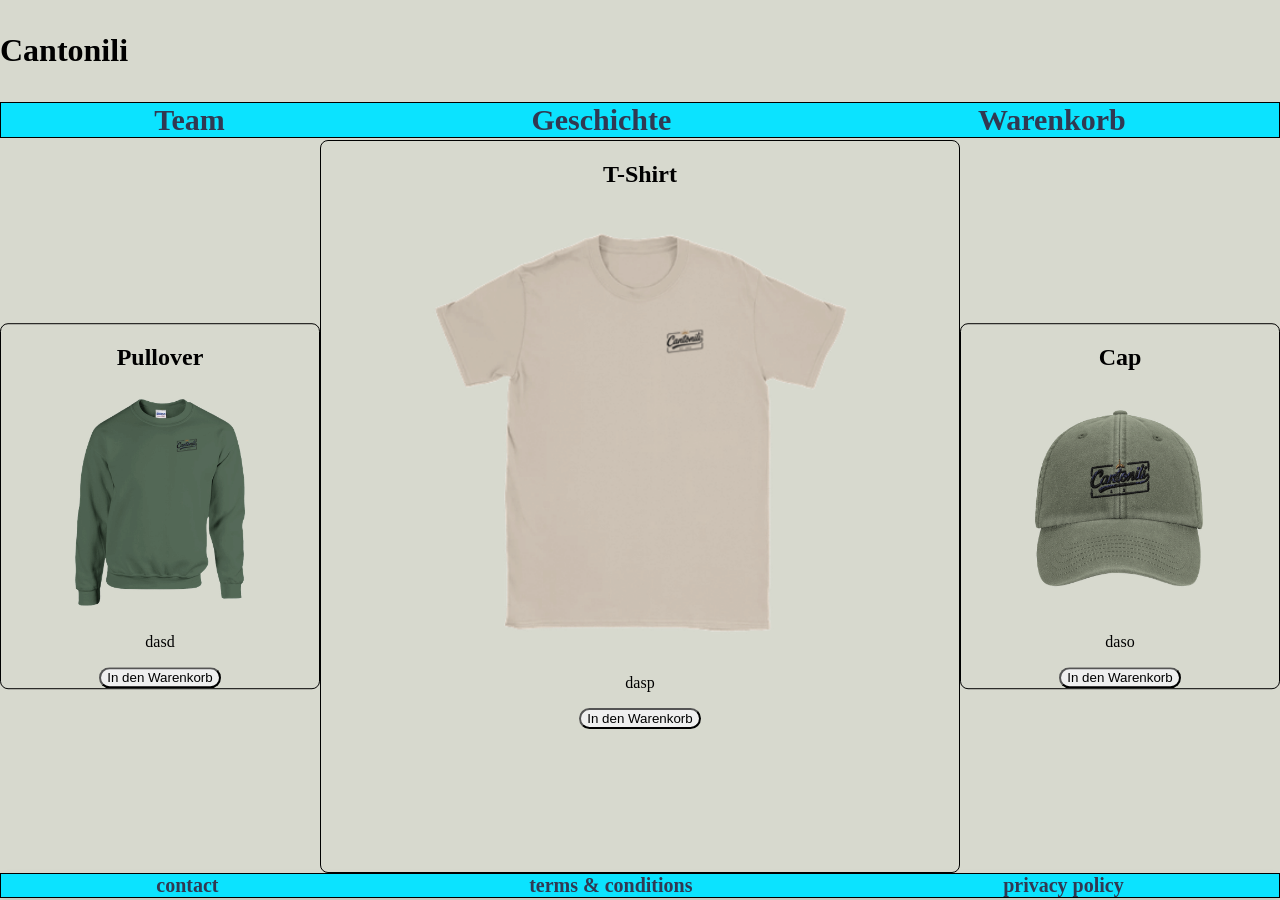
==== html/index.html @ a582bb00 "Co-authored-by: Lorin <Lorin294@users.noreply.github.com>" ====
<!doctype html>
<html lang="en">
  <head>
    <meta charset="UTF-8" />
    <meta name="viewport" content="width=device-width, initial-scale=1.0" />
    <link rel="stylesheet" href="/css/stylesheet.css" />
    <link rel="preconnect" href="https://fonts.googleapis.com" />
    <link rel="preconnect" href="https://fonts.gstatic.com" crossorigin />
    <link
      href="https://fonts.googleapis.com/css2?family=Montserrat:ital,wght@0,100..900;1,100..900&display=swap"
      rel="stylesheet"
    />
    <link rel="preconnect" href="https://fonts.googleapis.com" />
    <link rel="preconnect" href="https://fonts.gstatic.com" crossorigin />
    <link
      href="https://fonts.googleapis.com/css2?family=Cinzel:wght@400..900&family=Montserrat:ital,wght@0,100..900;1,100..900&display=swap"
      rel="stylesheet"
    />
    <title>Cantonili</title>
  </head>
  <body>
    <div class="container">
      <header>
        <h1>Cantonili</h1>
      </header>

      <nav>
        <div class="nav">
          <a href="team.html">Team</a>

          <a href="geschichte.html">Geschichte</a>
          <a href="warenkorb.html">Warenkorb</a>
        </div>
      </nav>

      <main>
        <div class="card-grid">
            <div class=" card-product1">
              <h2>Pullover</h2>
              <img src="/Bilder/pullover.png" alt="Pullover" class="pullover" />
              <p>dasd</p>
              <button>In den Warenkorb</button>
            </div>
            <div class="card-product2">
              <h2>T-Shirt</h2>
              <img src="/Bilder/t-shirt.png" alt="T-Shirt" class="t-shirt" />
              <p>dasp</p>
              <button>In den Warenkorb</button>
            </div>
            <div class="card-product3">
                <h2>Cap</h2>
                <img src="/Bilder/cap.png" alt="Cap" class="cap">
                <p>daso</p>
                <button>In den Warenkorb</button>
            </div>
        </div>
      </main>

      <footer>
        <a href="contact.html">contact</a>
        <a href="terms.html">terms & conditions</a>
        <a href="privacy.html">privacy policy</a>
      </footer>
    </div>
  </body>
</html>
---- css/stylesheet.css ----
:root {
  --background-color: #d7d9ce;
  --font-color: #313952;
  --nav-color: #0be3ff;
  --button-color: #79babc;
  --placeholder-color: #a8cac5;
}

body {
  margin: 0;
  background-color: var(--background-color);
  min-height: 100%;
  margin-bottom: 0;
}

.container {
  display: grid;
  align-items: center;
  grid-template-columns: 100%;
  grid-template-rows: 100px 40px auto 25px;
  grid-template-areas:
    "header"
    "nav"
    "main"
    "footer";
}

header {
  grid-area: header;
}

nav {
  background-color: var(--nav-color);
  grid-area: nav;
  border: 1px solid black;
  padding: 0;
}

.nav {
  list-style: none;
  display: flex;
  font-size: 30px;
  font-weight: bolder;
  justify-content: space-around;
  padding: 0;
  align-items: center;
}

a {
  text-decoration: none;
  color: var(--font-color);
}

.card-product1,
.card-product2,
.card-product3 {
  border-radius: 8px;
  box-shadow: 8px 4px 0px rgba (0, 0, 0, 0.1);
  border: 1px solid black;
  text-align: center;
  box-sizing: border-box;
}

.card-grid {
  display: grid;
  grid-template-columns: 1fr 1fr 1fr 1fr;
  grid-template-rows: 1fr 1fr;
  grid-template-areas:
    "left-product center-product center-product right-product"
    "left-blanc center-product center-product right-blanc";
}

button {
  border-radius: 16px;
  width: fit-content;
  height: fit-content;
}

main {
  grid-area: main;
}

footer {
  grid-area: footer;
  display: flex;
  justify-content: center;
  justify-content: space-around;
  border: 1px solid black;
  box-shadow: 0px 4px 8px rgba(0, 0, 0, 0.1);
  box-sizing: border-box;
  background-color: var(--nav-color);
  font-size: 20px;
  font-weight: bold;
}

.card-product1 {
  grid-area: left-product;
  transform: translateY(50%);
}

.card-product2 {
  grid-area: center-product;
}

.card-product3 {
  grid-area: right-product;
  transform: translateY(50%);
}

.cap {
  width: 70%;
}

.pullover {
  width: 70%;
}

.t-shirt {
  width: 70%;
}
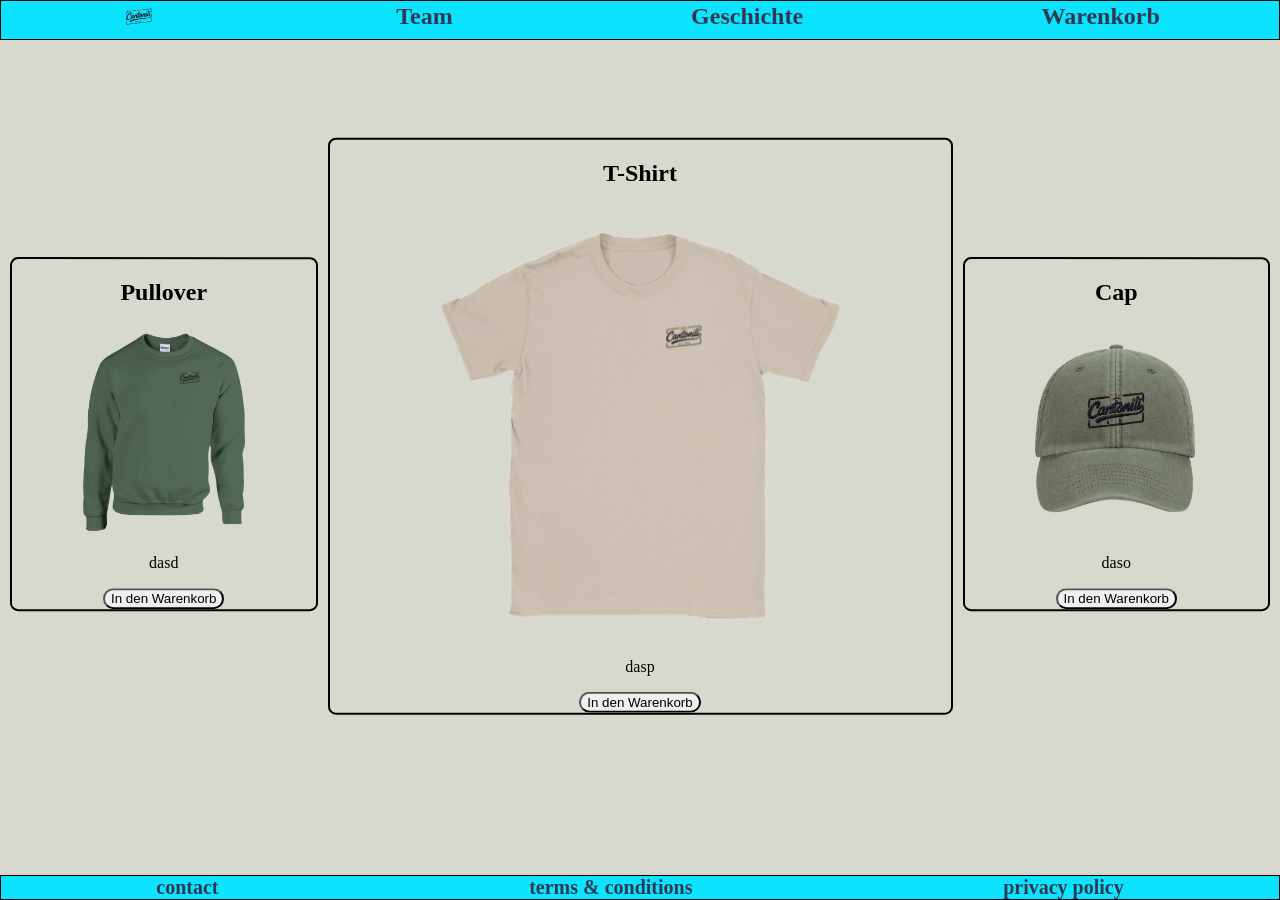
==== commit 1bf05eee: "Co-authored-by: Lorin <Lorin294@users.noreply.github.com>" ====
--- a/html/index.html
+++ b/html/index.html
@@ -20,14 +20,10 @@
   </head>
   <body>
     <div class="container">
-      <header>
-        <h1>Cantonili</h1>
-      </header>
-
       <nav>
         <div class="nav">
+          <img class="logo" src="/Bilder/cantonili-logo.png" >
           <a href="team.html">Team</a>
-
           <a href="geschichte.html">Geschichte</a>
           <a href="warenkorb.html">Warenkorb</a>
         </div>
--- a/css/stylesheet.css
+++ b/css/stylesheet.css
@@ -15,18 +15,14 @@
 
 .container {
   display: grid;
-  align-items: center;
   grid-template-columns: 100%;
-  grid-template-rows: 100px 40px auto 25px;
+  grid-template-rows: 40px auto 25px;
   grid-template-areas:
-    "header"
     "nav"
     "main"
     "footer";
-}
-
-header {
-  grid-area: header;
+  min-height: 100vh;
+  row-gap: 30px;
 }
 
 nav {
@@ -39,11 +35,15 @@
 .nav {
   list-style: none;
   display: flex;
-  font-size: 30px;
+  font-size: 150%;
   font-weight: bolder;
   justify-content: space-around;
   padding: 0;
   align-items: center;
+}
+
+.logo {
+  height: 30px;
 }
 
 a {
@@ -54,20 +54,55 @@
 .card-product1,
 .card-product2,
 .card-product3 {
+  display: flex;
+  flex-direction: column;
+  justify-content: center;
+  align-items: center;
   border-radius: 8px;
-  box-shadow: 8px 4px 0px rgba (0, 0, 0, 0.1);
-  border: 1px solid black;
+  box-shadow: 0px 4px 8px rgba (0, 0, 0, 0.1);
+  border: 2px solid black;
   text-align: center;
   box-sizing: border-box;
+  height: fit-content;
+  background-color: var(--background-color);
 }
 
 .card-grid {
+  margin: 10px;
+  gap: 10px;
   display: grid;
   grid-template-columns: 1fr 1fr 1fr 1fr;
   grid-template-rows: 1fr 1fr;
   grid-template-areas:
     "left-product center-product center-product right-product"
     "left-blanc center-product center-product right-blanc";
+}
+
+.card-product1 {
+  grid-area: left-product;
+  transform: translateY(50%);
+}
+
+.card-product2 {
+  grid-area: center-product;
+  transform: translateY(10%);
+}
+
+.card-product3 {
+  grid-area: right-product;
+  transform: translateY(50%);
+}
+
+.cap {
+  width: 70%;
+}
+
+.pullover {
+  width: 70%;
+}
+
+.t-shirt {
+  width: 70%;
 }
 
 button {
@@ -93,28 +128,30 @@
   font-weight: bold;
 }
 
-.card-product1 {
-  grid-area: left-product;
-  transform: translateY(50%);
+@media (max-width: 440px) {
+  .card-grid {
+    display: grid;
+    grid-template-columns: 1fr;
+    grid-template-rows: 1fr 1fr 1fr;
+    grid-template-areas:
+      "first-product"
+      "second-product"
+      "third-product";
+    row-gap: 30px;
+  }
+
+  .card-product1 {
+    grid-area: first-product;
+    transform: translateY(0%);
+  }
+
+  .card-product2 {
+    grid-area: second-product;
+    transform: translateY(0%);
+  }
+
+  .card-product3 {
+    grid-area: third-product;
+    transform: translateY(0%);
+  }
 }
-
-.card-product2 {
-  grid-area: center-product;
-}
-
-.card-product3 {
-  grid-area: right-product;
-  transform: translateY(50%);
-}
-
-.cap {
-  width: 70%;
-}
-
-.pullover {
-  width: 70%;
-}
-
-.t-shirt {
-  width: 70%;
-}
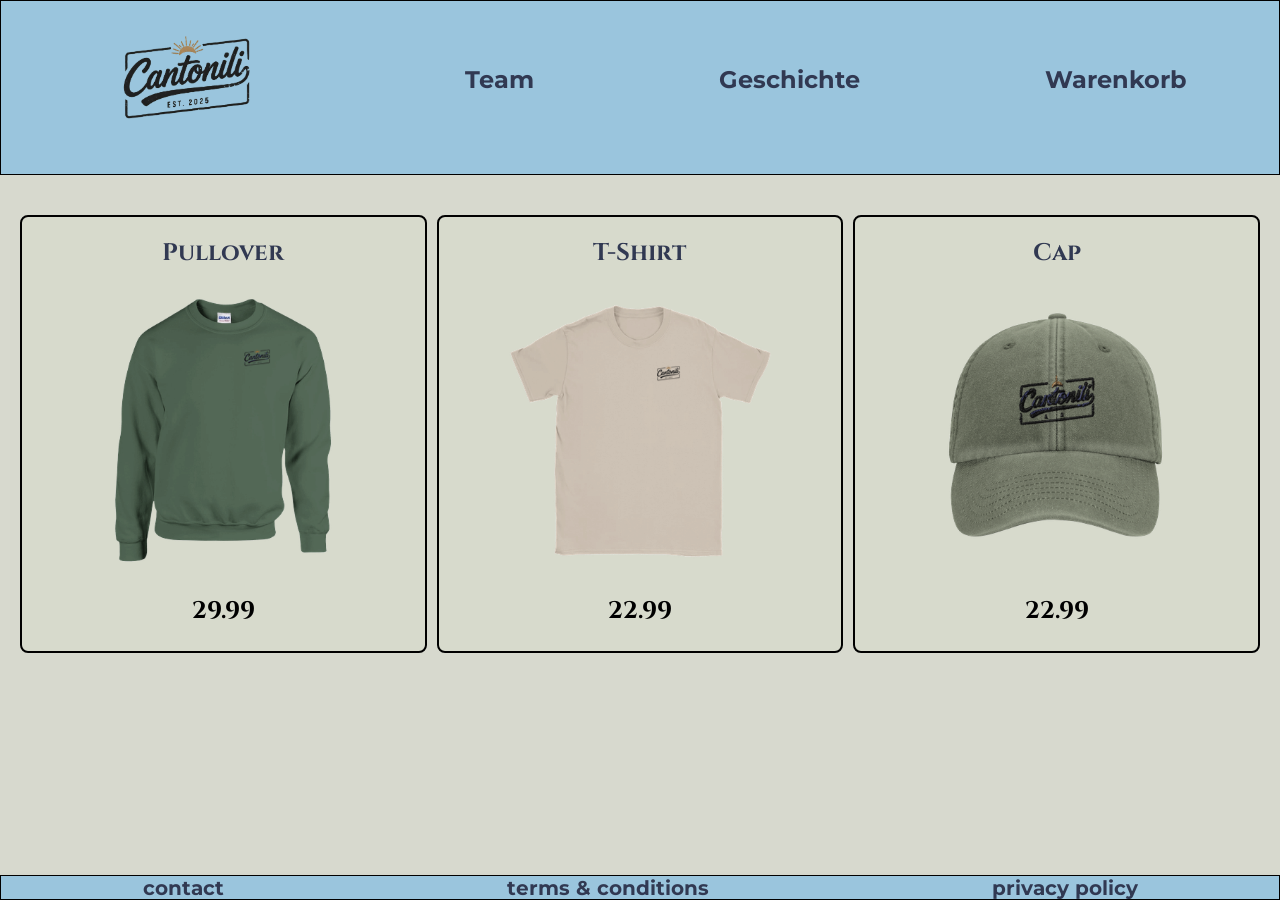
==== commit a2a67a71: "Add initial HTML structure for cap, pullover, and t-shirt pages - Created cap.html with basic HTML s" ====
--- a/html/index.html
+++ b/html/index.html
@@ -22,40 +22,43 @@
     <div class="container">
       <nav>
         <div class="nav">
-          <img class="logo" src="/Bilder/cantonili-logo.png" >
-          <a href="team.html">Team</a>
-          <a href="geschichte.html">Geschichte</a>
-          <a href="warenkorb.html">Warenkorb</a>
+          <a href="/html/index.html"><img class="logo" src="/Bilder/cantonili-logo.png" ></a>
+          <a href="/html/team.html">Team</a>
+          <a href="/html/geschichte.html">Geschichte</a>
+          <a href="/html/warenkorb.html">Warenkorb</a>
         </div>
       </nav>
 
       <main>
         <div class="card-grid">
-            <div class=" card-product1">
-              <h2>Pullover</h2>
-              <img src="/Bilder/pullover.png" alt="Pullover" class="pullover" />
-              <p>dasd</p>
-              <button>In den Warenkorb</button>
-            </div>
-            <div class="card-product2">
-              <h2>T-Shirt</h2>
-              <img src="/Bilder/t-shirt.png" alt="T-Shirt" class="t-shirt" />
-              <p>dasp</p>
-              <button>In den Warenkorb</button>
-            </div>
-            <div class="card-product3">
+            <a href="/html/pullover.html">
+              <div class=" card-product1">
+                <h2>Pullover</h2>
+                <img src="/Bilder/pullover.png" alt="Pullover" class="pullover" />
+                <p>29.99</p>
+              </div>
+            </a>
+            <a href="/html/t-shirt.html">
+              <div class="card-product2">
+                <h2>T-Shirt</h2>
+                <img src="/Bilder/t-shirt.png" alt="T-Shirt" class="t-shirt" />
+                <p>22.99</p>
+              </div>
+            </a>
+            <a href="/html/cap.html">
+              <div class="card-product3">
                 <h2>Cap</h2>
                 <img src="/Bilder/cap.png" alt="Cap" class="cap">
-                <p>daso</p>
-                <button>In den Warenkorb</button>
-            </div>
+                <p>22.99</p>
+              </div>
+            </a>
         </div>
       </main>
 
       <footer>
-        <a href="contact.html">contact</a>
-        <a href="terms.html">terms & conditions</a>
-        <a href="privacy.html">privacy policy</a>
+        <a href="/html/contact.html">contact</a>
+        <a href="/html/terms.html">terms & conditions</a>
+        <a href="/html/privacy.html">privacy policy</a>
       </footer>
     </div>
   </body>
--- a/css/stylesheet.css
+++ b/css/stylesheet.css
@@ -1,7 +1,7 @@
 :root {
   --background-color: #d7d9ce;
   --font-color: #313952;
-  --nav-color: #0be3ff;
+  --nav-color: rgb(154, 197, 221);
   --button-color: #79babc;
   --placeholder-color: #a8cac5;
 }
@@ -16,13 +16,13 @@
 .container {
   display: grid;
   grid-template-columns: 100%;
-  grid-template-rows: 40px auto 25px;
+  grid-template-rows: 175px auto 25px;
   grid-template-areas:
     "nav"
     "main"
     "footer";
   min-height: 100vh;
-  row-gap: 30px;
+  row-gap: 20px;
 }
 
 nav {
@@ -30,6 +30,7 @@
   grid-area: nav;
   border: 1px solid black;
   padding: 0;
+  font-family: montserrat;
 }
 
 .nav {
@@ -43,7 +44,7 @@
 }
 
 .logo {
-  height: 30px;
+  height: 150px;
 }
 
 a {
@@ -64,33 +65,28 @@
   text-align: center;
   box-sizing: border-box;
   height: fit-content;
-  background-color: var(--background-color);
+  background-color: #d7dacc;
 }
 
 .card-grid {
-  margin: 10px;
+  margin: 20px;
   gap: 10px;
   display: grid;
-  grid-template-columns: 1fr 1fr 1fr 1fr;
-  grid-template-rows: 1fr 1fr;
-  grid-template-areas:
-    "left-product center-product center-product right-product"
-    "left-blanc center-product center-product right-blanc";
+  grid-template-columns: 1fr 1fr 1fr;
+  grid-template-rows: 100%;
+  grid-template-areas: "left-product center-product right-product";
 }
 
 .card-product1 {
   grid-area: left-product;
-  transform: translateY(50%);
 }
 
 .card-product2 {
   grid-area: center-product;
-  transform: translateY(10%);
 }
 
 .card-product3 {
   grid-area: right-product;
-  transform: translateY(50%);
 }
 
 .cap {
@@ -103,6 +99,10 @@
 
 .t-shirt {
   width: 70%;
+}
+
+h2 {
+  font-family: cinzel;
 }
 
 button {
@@ -126,6 +126,7 @@
   background-color: var(--nav-color);
   font-size: 20px;
   font-weight: bold;
+  font-family: montserrat;
 }
 
 @media (max-width: 440px) {
@@ -155,3 +156,17 @@
     transform: translateY(0%);
   }
 }
+
+.card-product1:hover,
+.card-product2:hover,
+.card-product3:hover {
+  box-shadow: 0px 4px 8px rgba(0, 0, 0, 0.3);
+  transform: scale(1.05);
+}
+
+p {
+  color: rgb(0, 0, 0);
+  font-weight: bolder;
+  font-size: x-large;
+  font-family: cinzel;
+}
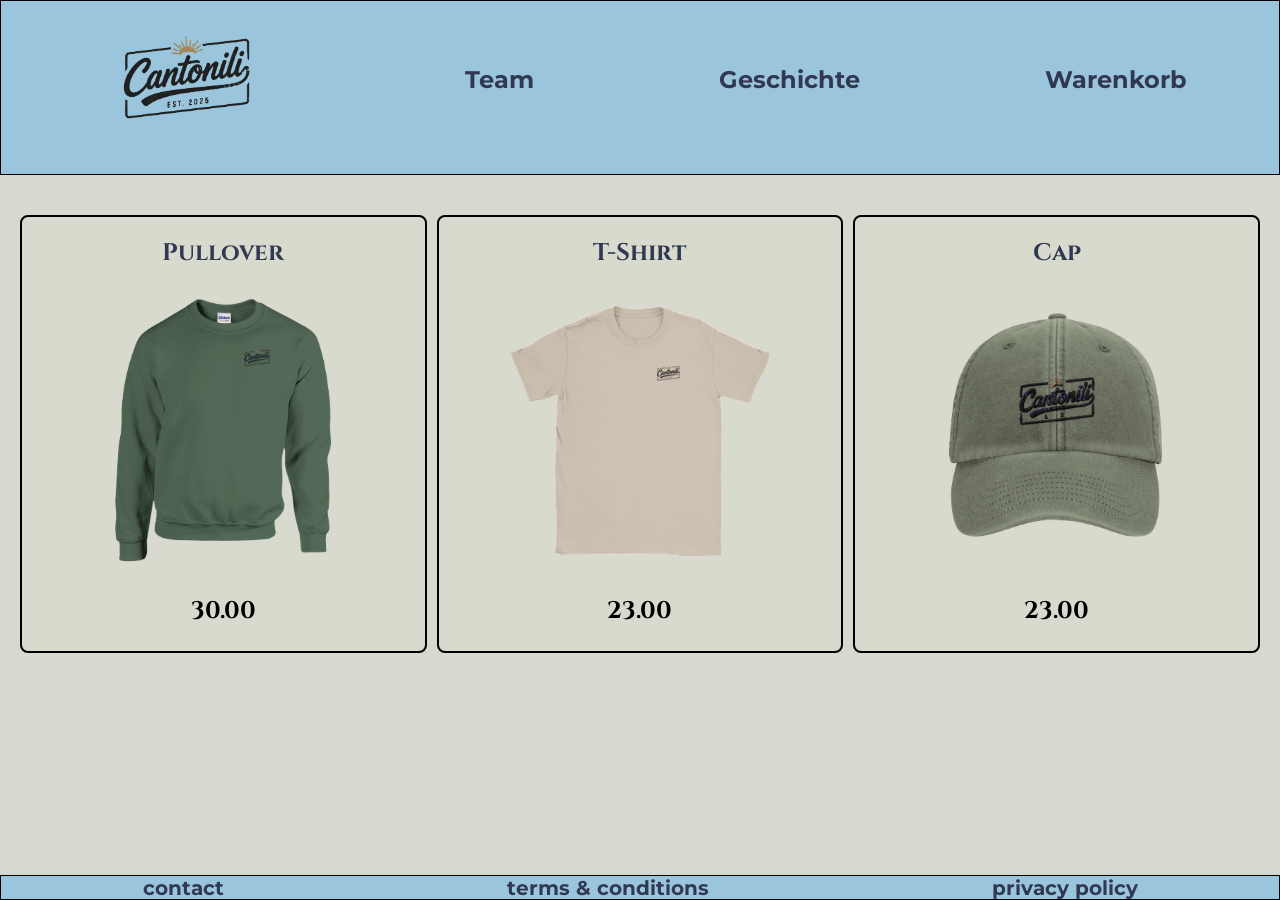
==== commit 5e32c948: "Add product stylesheet with responsive design and hover effects for cards" ====
--- a/html/index.html
+++ b/html/index.html
@@ -35,21 +35,21 @@
               <div class=" card-product1">
                 <h2>Pullover</h2>
                 <img src="/Bilder/pullover.png" alt="Pullover" class="pullover" />
-                <p>29.99</p>
+                <p>30.00</p>
               </div>
             </a>
             <a href="/html/t-shirt.html">
               <div class="card-product2">
                 <h2>T-Shirt</h2>
                 <img src="/Bilder/t-shirt.png" alt="T-Shirt" class="t-shirt" />
-                <p>22.99</p>
+                <p>23.00</p>
               </div>
             </a>
             <a href="/html/cap.html">
               <div class="card-product3">
                 <h2>Cap</h2>
                 <img src="/Bilder/cap.png" alt="Cap" class="cap">
-                <p>22.99</p>
+                <p>23.00</p>
               </div>
             </a>
         </div>
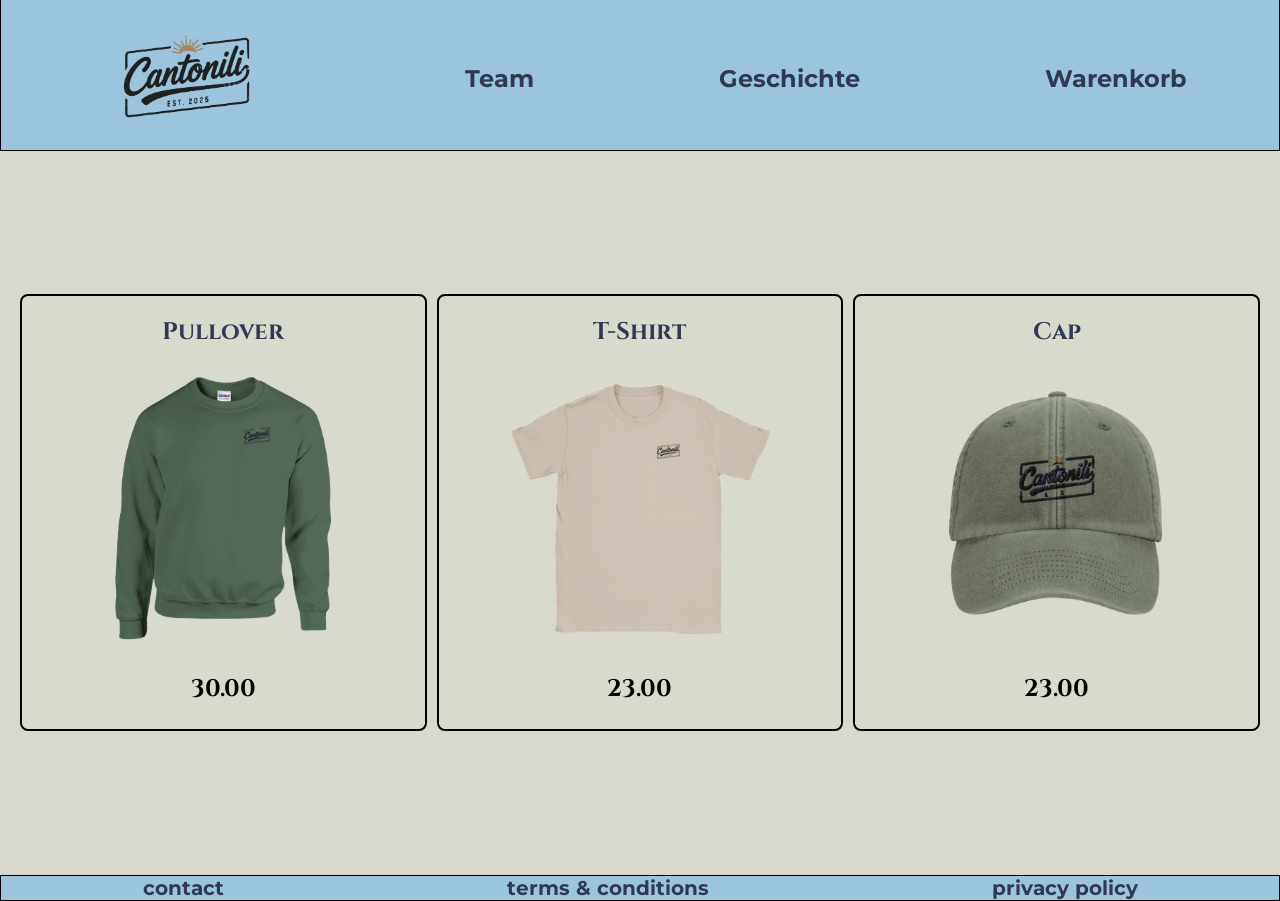
==== commit 6f22e5b5: "HELP" ====
--- a/html/index.html
+++ b/html/index.html
@@ -35,21 +35,21 @@
               <div class=" card-product1">
                 <h2>Pullover</h2>
                 <img src="/Bilder/pullover.png" alt="Pullover" class="pullover" />
-                <p>30.00</p>
+                <p class="price">30.00</p>
               </div>
             </a>
             <a href="/html/t-shirt.html">
               <div class="card-product2">
                 <h2>T-Shirt</h2>
                 <img src="/Bilder/t-shirt.png" alt="T-Shirt" class="t-shirt" />
-                <p>23.00</p>
+                <p class="price">23.00</p>
               </div>
             </a>
             <a href="/html/cap.html">
               <div class="card-product3">
                 <h2>Cap</h2>
                 <img src="/Bilder/cap.png" alt="Cap" class="cap">
-                <p>23.00</p>
+                <p class="price">23.00</p>
               </div>
             </a>
         </div>
--- a/css/stylesheet.css
+++ b/css/stylesheet.css
@@ -11,22 +11,25 @@
   background-color: var(--background-color);
   min-height: 100%;
   margin-bottom: 0;
+  overflow: hidden;
 }
 
 .container {
   display: grid;
+  align-items: center;
   grid-template-columns: 100%;
-  grid-template-rows: 175px auto 25px;
+  grid-template-rows: 150px auto 25px;
   grid-template-areas:
     "nav"
     "main"
     "footer";
   min-height: 100vh;
-  row-gap: 20px;
+  row-gap: 10px;
 }
 
 nav {
   background-color: var(--nav-color);
+  height: 100%;
   grid-area: nav;
   border: 1px solid black;
   padding: 0;
@@ -52,6 +55,8 @@
   color: var(--font-color);
 }
 
+
+
 .card-product1,
 .card-product2,
 .card-product3 {
@@ -66,6 +71,7 @@
   box-sizing: border-box;
   height: fit-content;
   background-color: #d7dacc;
+  transition: transform 0.3s ease;
 }
 
 .card-grid {
@@ -127,9 +133,42 @@
   font-size: 20px;
   font-weight: bold;
   font-family: montserrat;
-}
-
-@media (max-width: 440px) {
+  text-align: center;
+}
+
+.price{
+  color: rgb(0, 0, 0);
+  font-weight: bolder;
+  font-size: x-large;
+  font-family: cinzel;
+}
+
+@media (max-width: 1100px) {
+  body {
+    overflow: scroll;
+  }
+
+  .container {
+  display: grid;
+  align-items: center;
+  grid-template-columns: 100%;
+  grid-template-rows: 150px auto 25px;
+  grid-template-areas:
+    "nav"
+    "main"
+    "footer";
+  min-height: 100vh;
+  row-gap: 10px;
+}
+
+
+  .logo {
+    height: 150px;
+  }
+
+  h2 {
+    font-size: 45px;
+  }
   .card-grid {
     display: grid;
     grid-template-columns: 1fr;
@@ -167,6 +206,33 @@
 p {
   color: rgb(0, 0, 0);
   font-weight: bolder;
-  font-size: x-large;
+  font-size: 35px;
   font-family: cinzel;
 }
+
+@media (max-width: 440px) {
+  body {
+    overflow: scroll;
+  }
+
+  .logo {
+  height: 100px;
+}
+
+  .container {
+    display: grid;
+    align-items: center;
+    grid-template-columns: 100%;
+    grid-template-rows: 130px auto 25px;
+  }
+  .nav {
+    font-size: 70%;
+  }
+}
+
+.card-product1:hover,
+.card-product2:hover,
+.card-product3:hover {
+  box-shadow: 0px 4px 8px rgba(0, 0, 0, 0.3);
+  transform: scale(1.05);
+}
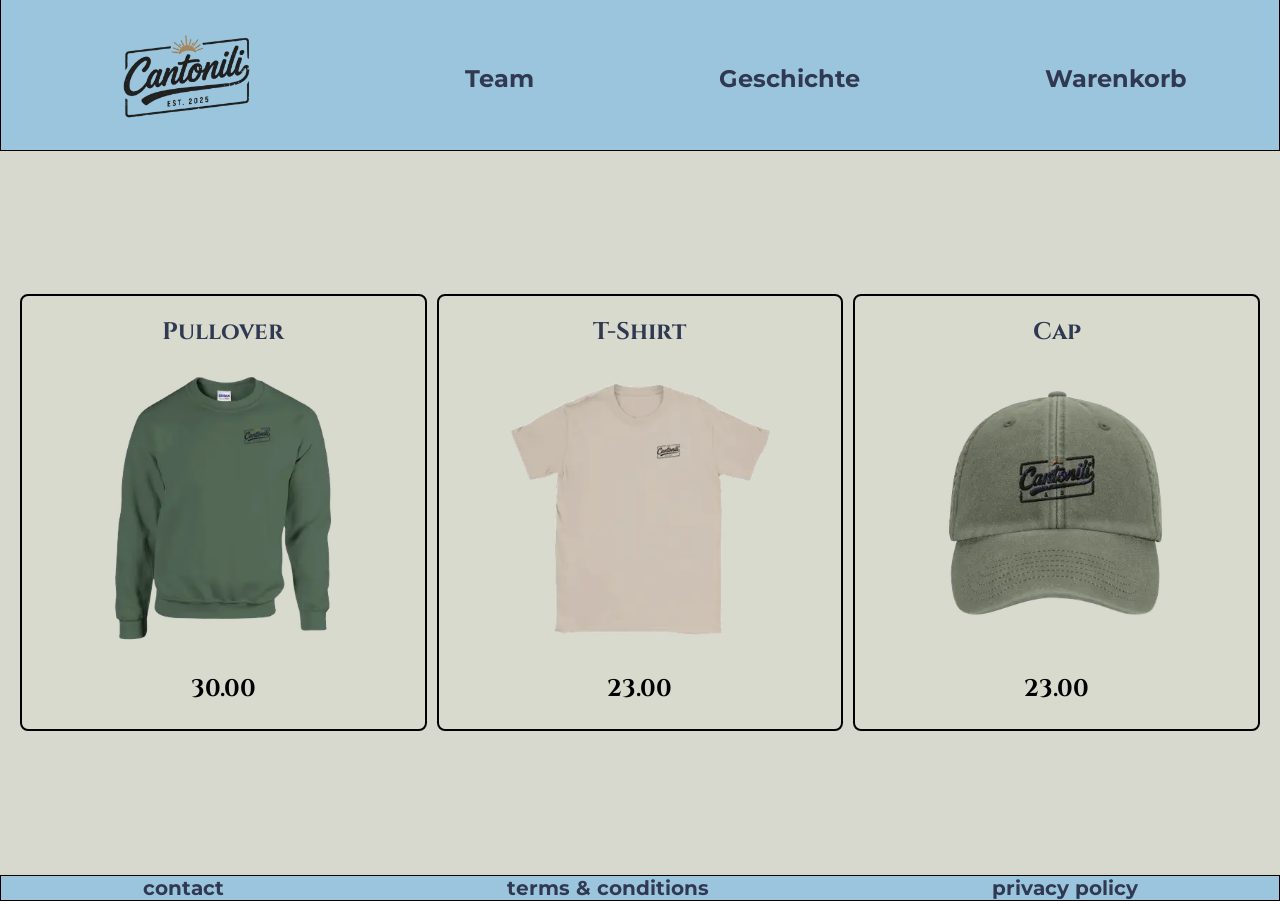
==== commit bdec8a6e: "Add new t-shirt image in WEBP format to the Bilder directory" ====
--- a/html/index.html
+++ b/html/index.html
@@ -17,12 +17,13 @@
       rel="stylesheet"
     />
     <title>Cantonili</title>
+
   </head>
   <body>
     <div class="container">
       <nav>
         <div class="nav">
-          <a href="/html/index.html"><img class="logo" src="/Bilder/cantonili-logo.png" ></a>
+          <a href="/html/index.html"><img class="logo" src="/Bilder/cantonili-logo.webp" ></a>
           <a href="/html/team.html">Team</a>
           <a href="/html/geschichte.html">Geschichte</a>
           <a href="/html/warenkorb.html">Warenkorb</a>
@@ -34,21 +35,21 @@
             <a href="/html/pullover.html">
               <div class=" card-product1">
                 <h2>Pullover</h2>
-                <img src="/Bilder/pullover.png" alt="Pullover" class="pullover" />
+                <img src="/Bilder/pullover.webp" alt="Pullover" class="pullover" />
                 <p class="price">30.00</p>
               </div>
             </a>
             <a href="/html/t-shirt.html">
               <div class="card-product2">
                 <h2>T-Shirt</h2>
-                <img src="/Bilder/t-shirt.png" alt="T-Shirt" class="t-shirt" />
+                <img src="/Bilder/t-shirt.webp" alt="T-Shirt" class="t-shirt" />
                 <p class="price">23.00</p>
               </div>
             </a>
             <a href="/html/cap.html">
               <div class="card-product3">
                 <h2>Cap</h2>
-                <img src="/Bilder/cap.png" alt="Cap" class="cap">
+                <img src="/Bilder/cap.webp" alt="Cap" class="cap">
                 <p class="price">23.00</p>
               </div>
             </a>
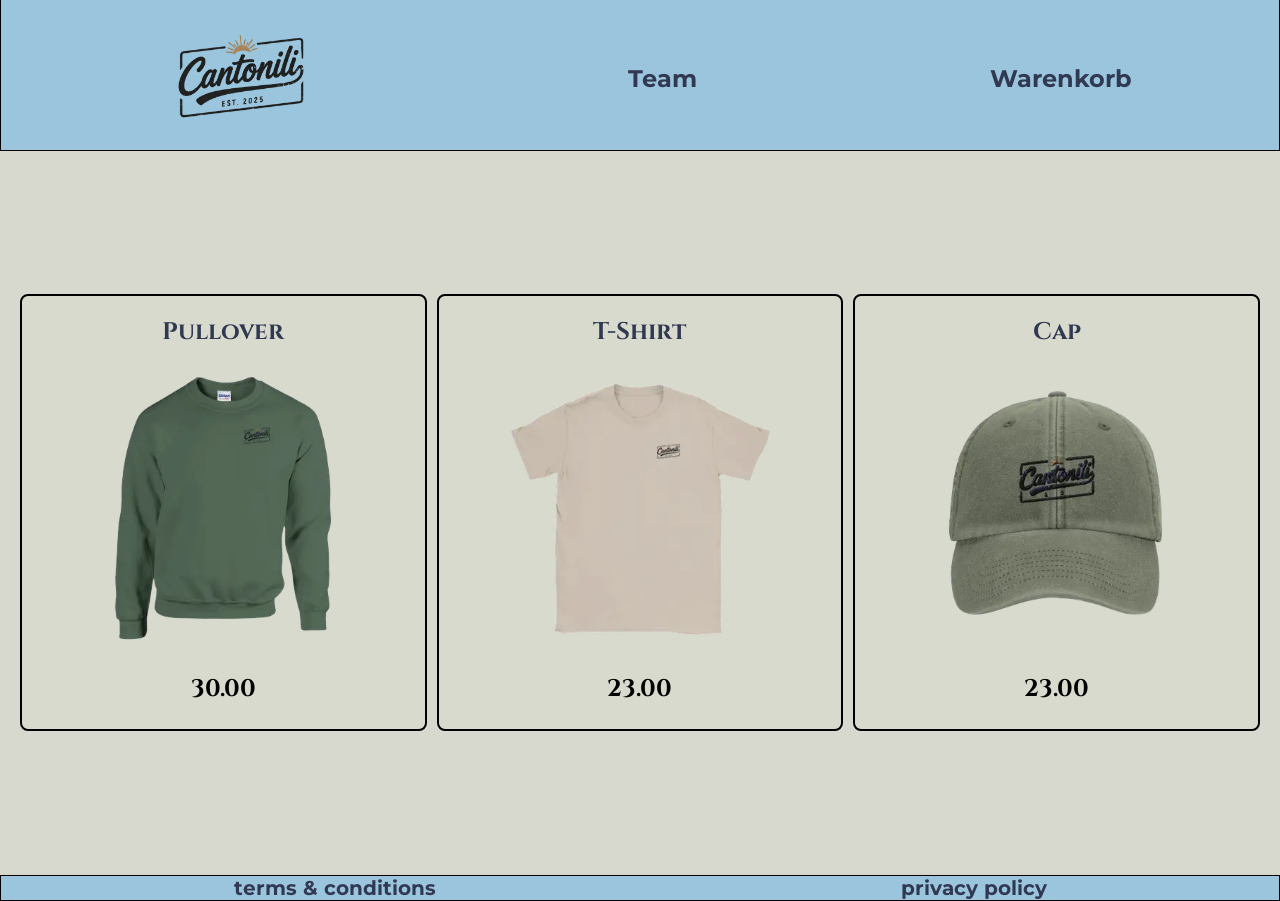
==== commit e31b1698: "Add new CSS styles for legal and cart pages - Created stylesheet-legal.css to define body and paragr" ====
--- a/html/index.html
+++ b/html/index.html
@@ -25,7 +25,6 @@
         <div class="nav">
           <a href="/html/index.html"><img class="logo" src="/Bilder/cantonili-logo.webp" ></a>
           <a href="/html/team.html">Team</a>
-          <a href="/html/geschichte.html">Geschichte</a>
           <a href="/html/warenkorb.html">Warenkorb</a>
         </div>
       </nav>
@@ -57,9 +56,8 @@
       </main>
 
       <footer>
-        <a href="/html/contact.html">contact</a>
-        <a href="/html/terms.html">terms & conditions</a>
-        <a href="/html/privacy.html">privacy policy</a>
+        <a href="/html/terms.html" target="_blank">terms & conditions</a>
+        <a href="/html/privacy.html" target="_blank">privacy policy</a>
       </footer>
     </div>
   </body>
--- a/css/stylesheet.css
+++ b/css/stylesheet.css
@@ -54,8 +54,6 @@
   text-decoration: none;
   color: var(--font-color);
 }
-
-
 
 .card-product1,
 .card-product2,
@@ -169,6 +167,11 @@
   h2 {
     font-size: 45px;
   }
+
+  .price{
+    font-size: 40px;
+  }
+
   .card-grid {
     display: grid;
     grid-template-columns: 1fr;
@@ -182,17 +185,15 @@
 
   .card-product1 {
     grid-area: first-product;
-    transform: translateY(0%);
   }
 
   .card-product2 {
     grid-area: second-product;
-    transform: translateY(0%);
   }
 
   .card-product3 {
     grid-area: third-product;
-    transform: translateY(0%);
+
   }
 }
 
@@ -223,10 +224,18 @@
     display: grid;
     align-items: center;
     grid-template-columns: 100%;
-    grid-template-rows: 130px auto 25px;
+    grid-template-rows: 100px auto 25px;
   }
   .nav {
-    font-size: 70%;
+    font-size: 100%;
+  }
+
+    h2 {
+    font-size: 25px;
+  }
+
+  .price{
+    font-size: 20px;
   }
 }
 
